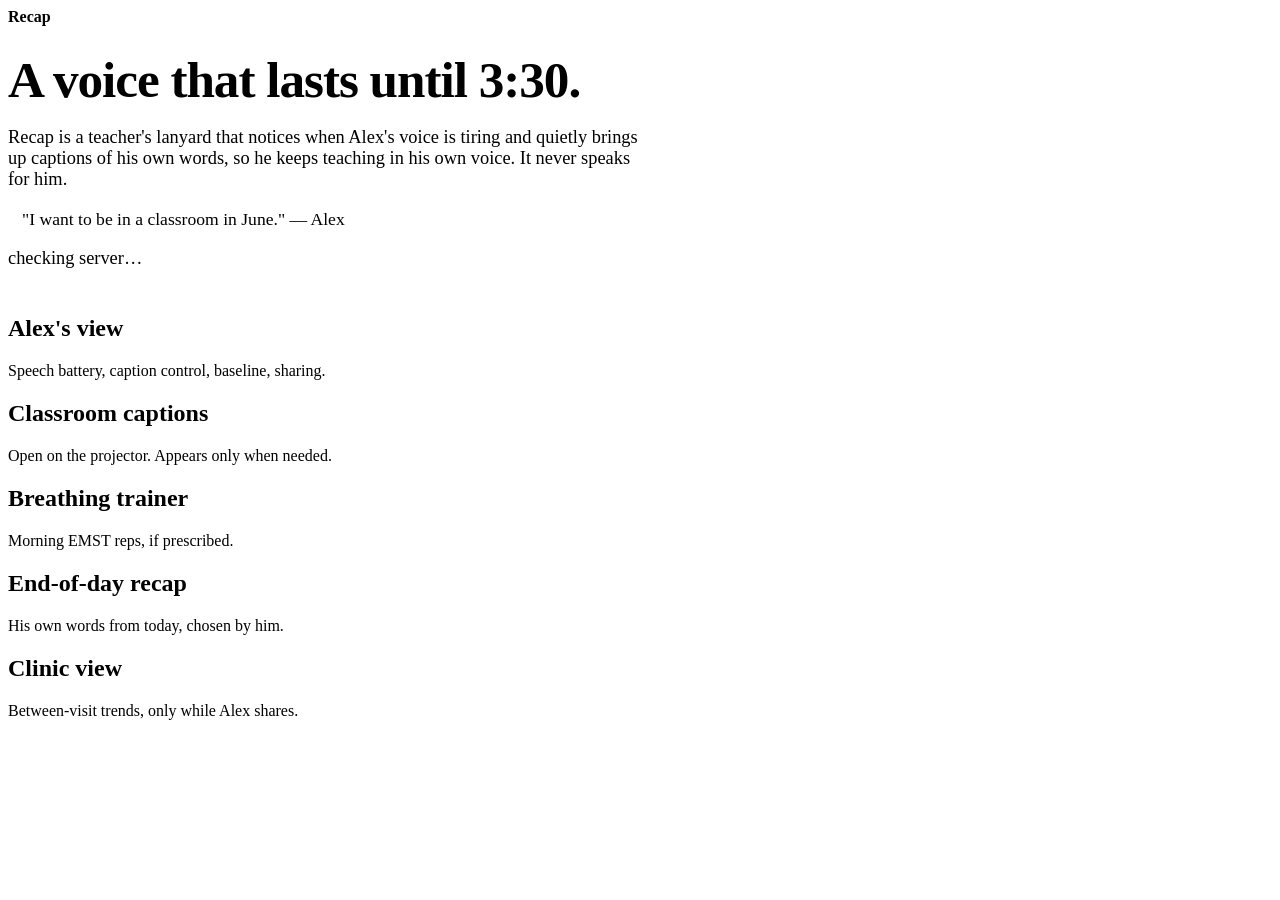
==== recap/recap/frontend/index.html @ 5f006d13 "extracted the folder" ====
<!doctype html>
<html lang="en">
<head>
<meta charset="utf-8">
<meta name="viewport" content="width=device-width, initial-scale=1">
<title>Recap</title>
<link href="https://fonts.googleapis.com/css2?family=Atkinson+Hyperlegible:wght@400;700&display=swap" rel="stylesheet">
<link rel="stylesheet" href="/style.css">
<style>
  .hero { padding: 24px 0 8px; }
  .hero h1 { font-size: clamp(2rem, 6vw, 3.2rem); margin: 0 0 8px; letter-spacing: -0.02em; }
  .hero p { font-size: 1.15rem; max-width: 640px; }
  .tile { text-decoration: none; color: inherit; display: block; }
  .tile:hover { border-color: var(--accent); }
  blockquote { margin: 18px 0; padding-left: 14px; border-left: 4px solid var(--accent); font-size: 1.1rem; }
</style>
</head>
<body>
<div class="wrap">
  <header class="top"><strong>Recap</strong><nav id="nav"></nav></header>
  <section class="hero">
    <h1>A voice that lasts until 3:30.</h1>
    <p>Recap is a teacher's lanyard that notices when Alex's voice is tiring and quietly brings up captions of his own words,
      so he keeps teaching in his own voice. It never speaks for him.</p>
    <blockquote>"I want to be in a classroom in June." — Alex</blockquote>
    <p class="small muted"><span class="status-dot" id="dot"></span><span id="status">checking server…</span></p>
  </section>
  <div class="grid">
    <a class="card tile" href="/alex.html"><h2>Alex's view</h2><p class="muted small">Speech battery, caption control, baseline, sharing.</p></a>
    <a class="card tile" href="/captions.html"><h2>Classroom captions</h2><p class="muted small">Open on the projector. Appears only when needed.</p></a>
    <a class="card tile" href="/trainer.html"><h2>Breathing trainer</h2><p class="muted small">Morning EMST reps, if prescribed.</p></a>
    <a class="card tile" href="/recap.html"><h2>End-of-day recap</h2><p class="muted small">His own words from today, chosen by him.</p></a>
    <a class="card tile" href="/clinic.html"><h2>Clinic view</h2><p class="muted small">Between-visit trends, only while Alex shares.</p></a>
  </div>
</div>
<script src="/common.js"></script>
<script>
  document.getElementById("nav").innerHTML = nav("Home");
  api("/api/health").then(h => {
    document.getElementById("dot").classList.add("live");
    document.getElementById("status").textContent =
      `server live · database: ${h.store === "timescale" ? "Tiger Data" : "local SQLite"} · Gemini: ${h.gemini ? "on" : "offline fallback"}`;
  }).catch(() => document.getElementById("status").textContent = "server not reachable");
</script>
</body>
</html>
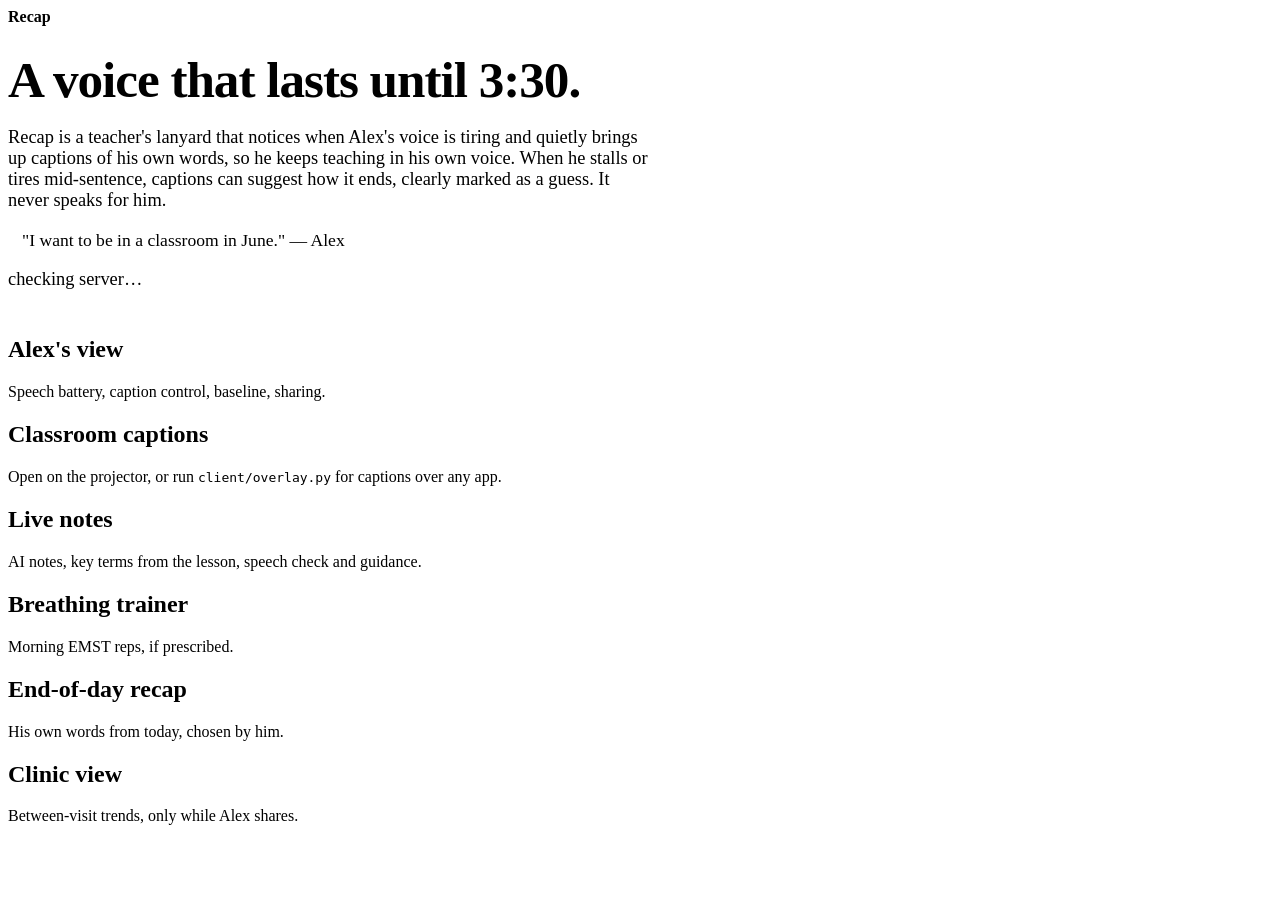
==== commit fd1965d6: "created version 2.0, attempting to integrate mic function" ====
--- a/recap/recap/frontend/index.html
+++ b/recap/recap/frontend/index.html
@@ -21,13 +21,15 @@
   <section class="hero">
     <h1>A voice that lasts until 3:30.</h1>
     <p>Recap is a teacher's lanyard that notices when Alex's voice is tiring and quietly brings up captions of his own words,
-      so he keeps teaching in his own voice. It never speaks for him.</p>
+      so he keeps teaching in his own voice. When he stalls or tires mid-sentence, captions can suggest how it ends,
+      clearly marked as a guess. It never speaks for him.</p>
     <blockquote>"I want to be in a classroom in June." — Alex</blockquote>
     <p class="small muted"><span class="status-dot" id="dot"></span><span id="status">checking server…</span></p>
   </section>
   <div class="grid">
     <a class="card tile" href="/alex.html"><h2>Alex's view</h2><p class="muted small">Speech battery, caption control, baseline, sharing.</p></a>
-    <a class="card tile" href="/captions.html"><h2>Classroom captions</h2><p class="muted small">Open on the projector. Appears only when needed.</p></a>
+    <a class="card tile" href="/captions.html"><h2>Classroom captions</h2><p class="muted small">Open on the projector, or run <code>client/overlay.py</code> for captions over any app.</p></a>
+    <a class="card tile" href="/notes.html"><h2>Live notes</h2><p class="muted small">AI notes, key terms from the lesson, speech check and guidance.</p></a>
     <a class="card tile" href="/trainer.html"><h2>Breathing trainer</h2><p class="muted small">Morning EMST reps, if prescribed.</p></a>
     <a class="card tile" href="/recap.html"><h2>End-of-day recap</h2><p class="muted small">His own words from today, chosen by him.</p></a>
     <a class="card tile" href="/clinic.html"><h2>Clinic view</h2><p class="muted small">Between-visit trends, only while Alex shares.</p></a>
